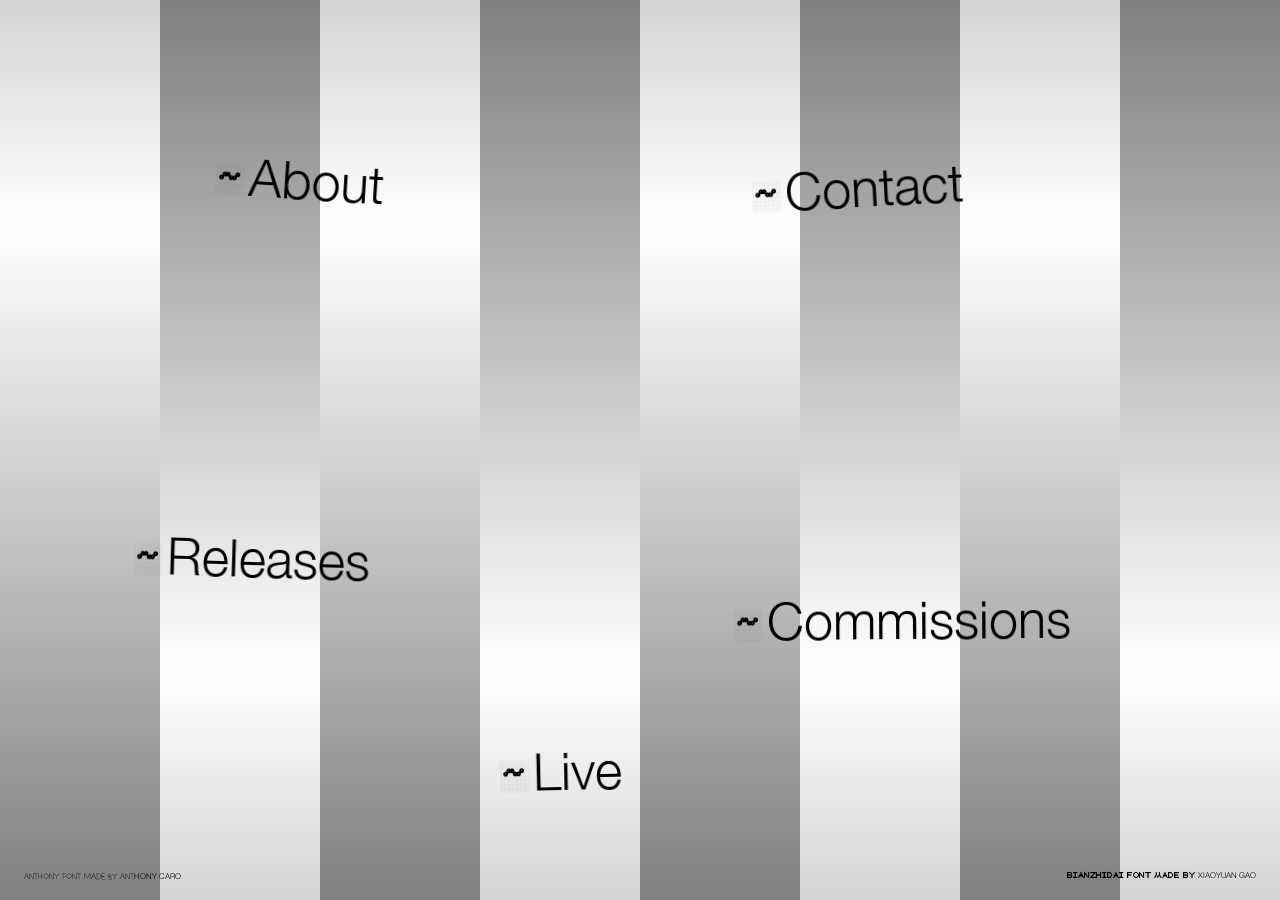
==== index.html @ 08ad9e6f "Remove 'Sound Artist' from meta tags and title" ====
<!DOCTYPE html>

<html lang="en">
<head>

<link rel="canonical" href="https://erikmettavainio.info">

<meta property="og:type" content="website">
<meta property="og:title" content="Erik Mettävainio | Electro-acoustic Composer">
<meta property="og:description" content="Swedish electro-acoustic composer based in Stockholm.">
<meta property="og:url" content="https://erikmettavainio.info">
<meta property="og:image" content="https://erikmettavainio.info/preview.jpg">

<meta name="twitter:card" content="summary_large_image">
<meta name="twitter:title" content="Erik Mettävainio | Electro-acoustic Composer">
<meta name="twitter:description" content="Swedish electro-acoustic composer based in Stockholm.">
<meta name="twitter:image" content="https://erikmettavainio.info/preview.jpg">

<script type="application/ld+json">
{
  "@context": "https://schema.org",
  "@type": "Person",
  "name": "Erik Mettävainio",
  "url": "https://erikmettavainio.info",
  "jobTitle": "Electro-acoustic Composer",
  "description": "Swedish electro-acoustic composer based in Stockholm.",
  "sameAs": [
  "https://erikmettavainio.bandcamp.com",
  "https://www.instagram.com/ebmett1000000",
  "https://open.spotify.com/artist/6Z82xvXreZVAIDY9YG9X0H"
]
}
</script>

<meta charset="UTF-8">
<meta name="viewport" content="width=device-width, initial-scale=1.0">

<link rel="icon" type="image/png" href="favicon.png">

<title>Erik Mettävainio - Electro-acoustic composer</title>
  <meta name="description"
content="Erik Mettävainio is a Swedish electro-acoustic composer based in Stockholm.">

<style>
@font-face {
  font-family: "Bianzhidai";
  src: url("assets/fonts/bianzhidai.otf") format("opentype");
}

@font-face {
  font-family: "Anthony";
  src: url("assets/fonts/Anthony.otf") format("opentype");
}

@font-face {
  font-family: "HelveticaCustom";
  src: url("assets/fonts/helveticaneue-light.woff2") format("woff2");
}

* {
  margin: 0;
  padding: 0;
  box-sizing: border-box;
}

html {
  background: white;
  transition: filter 0.15s ease;
}

html.invert-click {
  filter: invert(1);
}

body {
  background: white;
  color: black;
  font-family: "HelveticaCustom", Helvetica, Arial, sans-serif;
  font-weight: 300;
  overflow: hidden;
}

.home-page {
  width: 100vw;
  height: 100vh;
  position: relative;
}

/* BACKGROUND */

.gradient-background {
  position: fixed;
  inset: 0;
  display: flex;
  overflow: hidden;
  z-index: 0;
  pointer-events: none;
}

.gradient-band {
  flex: 1;
  height: 100%;
  overflow: hidden;
  position: relative;
}

.gradient-band::before {
  content: "";
  position: absolute;
  left: 0;
  top: -100%;
  width: 100%;
  height: 300%;
  background: linear-gradient(
    to bottom,
    #000 0%,
    #fff 50%,
    #000 100%
  );
  transform: translateY(var(--shift));
  will-change: transform;
}

/* NAVIGATION */

.nav-link {
  position: absolute;
  z-index: 2;
  color: black;
  text-decoration: none;
  font-size: 52px;
  font-weight: 300;
  line-height: 1;
  transition: opacity .2s ease;
}

.nav-link:hover {
  opacity: .6;
}

.tilde {
  font-family: "Bianzhidai", monospace;
  font-size: 32px;
  margin-right: 4px;
  vertical-align: 5px;
}

.font-react-letter {
  display: inline-block;
  transition: font-family 0.08s ease;
}

.font-react-letter.touched-bianzhidai {
  font-family: "Bianzhidai", monospace;
}

.font-react-letter.touched-anthony {
  font-family: "Anthony", serif;
}

/* CREDIT */

.font-credit {
  position: fixed;
  bottom: 20px;
  font-size: 8px;
  line-height: 1;
  color: black;
  z-index: 10;
}

.font-credit-bianzhidai {
  right: 24px;
}

.font-credit-anthony {
  left: 24px;
}

.font-credit-letter,
.font-credit-letter-anthony {
  display: inline-block;
  transition: font-family 0.12s ease;
}

.font-credit-bianzhidai .font-credit-letter.active {
  font-family: "Bianzhidai", monospace;
}

.font-credit-anthony .font-credit-letter.active {
  font-family: "Anthony", serif;
}

.font-credit-letter.active {
  font-family: "Bianzhidai", monospace;
}

.font-credit-letter-anthony.active {
  font-family: "Anthony", serif;
}

/* MOBILE */

@media (max-width: 700px) {
  body {
    overflow: hidden;
  }

  .home-page {
    width: 100vw;
    height: 100vh;
    position: relative;
  }

  .nav-link {
    position: absolute;
    font-size: 32px;
    margin-bottom: 0;
  }

  .tilde {
    font-size: 24px;
    vertical-align: 3px;
  }

  .font-credit {
    font-size: 7px;
    bottom: 14px;
  }

  .font-credit-bianzhidai {
    right: 14px;
  }

  .font-credit-anthony {
    left: 14px;
  }
}
</style>

</head>

<body>

<main class="home-page">

  <div class="gradient-background" id="gradientBackground"></div>

<a class="nav-link" href="about.html"><span class="tilde">~</span>About</a><a class="nav-link" href="contact.html"><span class="tilde">~</span>Contact</a><a class="nav-link" href="releases.html"><span class="tilde">~</span>Releases</a><a class="nav-link" href="commissions.html"><span class="tilde">~</span>Commissions</a><a class="nav-link" href="live.html"><span class="tilde">~</span>Live</a>

  <p class="font-credit font-credit-anthony">
    ANTHONY FONT MADE BY ANTHONY CARO
  </p>

  <p class="font-credit font-credit-bianzhidai">
    BIANZHIDAI FONT MADE BY XIAOYUAN GAO
  </p>

</main>

<script>
const bandCount = 8;
const gradientBackground = document.getElementById("gradientBackground");
const gradientBands = [];

let backgroundMouseX = window.innerWidth / 2;
let backgroundMouseY = window.innerHeight / 2;

let gyroX = 0;
let gyroY = 0;
let hasGyro = false;

const hasFinePointer = window.matchMedia("(hover: hover) and (pointer: fine)").matches;

for (let i = 0; i < bandCount; i++) {
  const band = document.createElement("div");
  band.className = "gradient-band";
  gradientBackground.appendChild(band);

  gradientBands.push({
    element: band,
    currentShift: 0
  });
}

window.addEventListener("mousemove", (e) => {
  if (!hasFinePointer) return;

  backgroundMouseX = e.clientX;
  backgroundMouseY = e.clientY;
});

function enableGyro() {
  if (!window.DeviceOrientationEvent) return;

  const startGyro = () => {
    window.addEventListener("deviceorientation", (e) => {
      if (e.beta === null || e.gamma === null) return;

      hasGyro = true;

      gyroX = Math.max(-1, Math.min(1, e.gamma / 35));
      gyroY = Math.max(-1, Math.min(1, e.beta / 45));
    });
  };

  if (typeof DeviceOrientationEvent.requestPermission === "function") {
    const requestGyroPermission = async () => {
      try {
        const permission = await DeviceOrientationEvent.requestPermission();
        if (permission === "granted") startGyro();
      } catch (error) {
        console.log("Gyro permission was not granted.");
      }
    };

    document.body.addEventListener("click", requestGyroPermission, { once: true });
    document.body.addEventListener("touchstart", requestGyroPermission, { once: true });
  } else {
    startGyro();
  }
}

enableGyro();

function animateGradientBackground(time) {
  const width = window.innerWidth;
  const height = window.innerHeight;
  const bandWidth = width / bandCount;

  gradientBands.forEach((band, i) => {
    const base = i % 2 === 0 ? -height * 0.25 : height * 0.25;
    let targetShift;

    if (hasFinePointer) {
      const bandCenterX = i * bandWidth + bandWidth / 2;
      const distanceX = Math.abs(backgroundMouseX - bandCenterX);
      const influence = Math.max(0, 1 - distanceX / 280);

      const distanceY = backgroundMouseY - height / 2;
      const repel = -distanceY * influence * 1.1;

      targetShift = base + repel;
    } else {
      const wave = Math.sin(time * 0.0007 + i * 0.9) * height * 0.18;

      const gyroMove = hasGyro
        ? gyroY * height * 0.35 + gyroX * height * 0.12 * Math.sin(i * 0.9)
        : 0;

      targetShift = base + wave + gyroMove;
    }

    band.currentShift += (targetShift - band.currentShift) * 0.08;

    band.element.style.setProperty(
      "--shift",
      `${band.currentShift}px`
    );
  });

  requestAnimationFrame(animateGradientBackground);
}

requestAnimationFrame(animateGradientBackground);

const links = document.querySelectorAll(".nav-link");

/* Wrap visible nav text in letter spans */

links.forEach(link => {
  const textNodes = [];

  const walker = document.createTreeWalker(
    link,
    NodeFilter.SHOW_TEXT,
    null
  );

  while (walker.nextNode()) {
    textNodes.push(walker.currentNode);
  }

  textNodes.forEach(node => {
    const fragment = document.createDocumentFragment();

    [...node.textContent].forEach(char => {
      const span = document.createElement("span");
      span.textContent = char;
      span.className = "font-react-letter";
      fragment.appendChild(span);
    });

    node.replaceWith(fragment);
  });
});

/* Floating/random nav */

const desktopZones = [
  { x: 18, y: 18 },
  { x: 62, y: 18 },
  { x: 14, y: 62 },
  { x: 58, y: 66 },
  { x: 42, y: 82 }
];

const mobileZones = [
  { x: 8, y: 14 },
  { x: 52, y: 18 },
  { x: 10, y: 58 },
  { x: 48, y: 64 },
  { x: 28, y: 82 }
];

function shuffle(array) {
  return array.sort(() => Math.random() - 0.5);
}

function clamp(value, min, max) {
  return Math.max(min, Math.min(max, value));
}

const isMobile = window.innerWidth <= 700;
const activeZones = isMobile ? mobileZones : desktopZones;
const shuffledZones = shuffle([...activeZones]);

if (isMobile) {
  links.forEach((link, index) => {
    const zone = shuffledZones[index];

    const x = zone.x + (Math.random() * 8 - 4);
    const y = zone.y + (Math.random() * 6 - 3);

    link.style.left = x + "vw";
    link.style.top = y + "vh";
    link.style.transform = "none";
  });
} else {
  const movers = [];

  links.forEach((link, index) => {
    const zone = shuffledZones[index];

    const x = (zone.x + (Math.random() * 12 - 6)) / 100 * window.innerWidth;
    const y = (zone.y + (Math.random() * 10 - 5)) / 100 * window.innerHeight;

    movers.push({
      element: link,
      x,
      y,
      vx: (Math.random() - 0.5) * 0.25,
      vy: (Math.random() - 0.5) * 0.25,
      rotation: Math.random() * 8 - 4,
      vr: (Math.random() - 0.5) * 0.025
    });
  });

  function animate() {
    movers.forEach(item => {
      const rect = item.element.getBoundingClientRect();

      item.x += item.vx;
      item.y += item.vy;
      item.rotation += item.vr;

      if (item.x <= 0 || item.x + rect.width >= window.innerWidth) {
        item.vx *= -1;
      }

      if (item.y <= 0 || item.y + rect.height >= window.innerHeight) {
        item.vy *= -1;
      }

      item.x = clamp(item.x, 0, window.innerWidth - rect.width);
      item.y = clamp(item.y, 0, window.innerHeight - rect.height);

      item.element.style.left = item.x + "px";
      item.element.style.top = item.y + "px";
      item.element.style.transform = `rotate(${item.rotation}deg)`;
    });

    requestAnimationFrame(animate);
  }

  animate();
}

/* Font-react cursor effect */

const letters = document.querySelectorAll(".font-react-letter");
const radius = 70;
const reactiveFontClasses = ["touched-bianzhidai", "touched-anthony"];

document.addEventListener("mousemove", e => {
  letters.forEach(letter => {
    const rect = letter.getBoundingClientRect();

    const dx = e.clientX - (rect.left + rect.width / 2);
    const dy = e.clientY - (rect.top + rect.height / 2);
    const distance = Math.hypot(dx, dy);
    const isTouched = distance < radius;

    if (isTouched && !letter.dataset.reactiveFont) {
      const chosenClass = Math.random() < 0.5
        ? "touched-bianzhidai"
        : "touched-anthony";

      letter.dataset.reactiveFont = chosenClass;
      letter.classList.add(chosenClass);
    }

    if (!isTouched && letter.dataset.reactiveFont) {
      letter.classList.remove(letter.dataset.reactiveFont);
      delete letter.dataset.reactiveFont;
    }
  });
});

/* Click invert */

const invertTargets = document.querySelectorAll(".nav-link");

invertTargets.forEach(target => {

  target.addEventListener("mouseenter", () => {
    document.documentElement.classList.add("invert-click");
  });

  target.addEventListener("mouseleave", () => {
    document.documentElement.classList.remove("invert-click");
  });

});

/* Credit ripple */

function setupRipple(selector, activeClass) {
  const credit = document.querySelector(selector);
  if (!credit) return;

  const text = credit.textContent.trim();
  credit.innerHTML = "";

  [...text].forEach(char => {
    const span = document.createElement("span");
    span.textContent = char === " " ? "\u00A0" : char;
    span.className = activeClass;
    credit.appendChild(span);
  });

  const letters = credit.querySelectorAll(`.${activeClass}`);

  function ripple() {
    letters.forEach((letter, index) => {
      setTimeout(() => {
        letter.classList.add("active");

        setTimeout(() => {
          letter.classList.remove("active");
        }, 1550);
      }, index * 55);
    });
  }

  ripple();
  setInterval(ripple, 4000);
}

setupRipple(".font-credit-bianzhidai", "font-credit-letter");
setupRipple(".font-credit-anthony", "font-credit-letter-anthony");

</script>

</body>
</html>
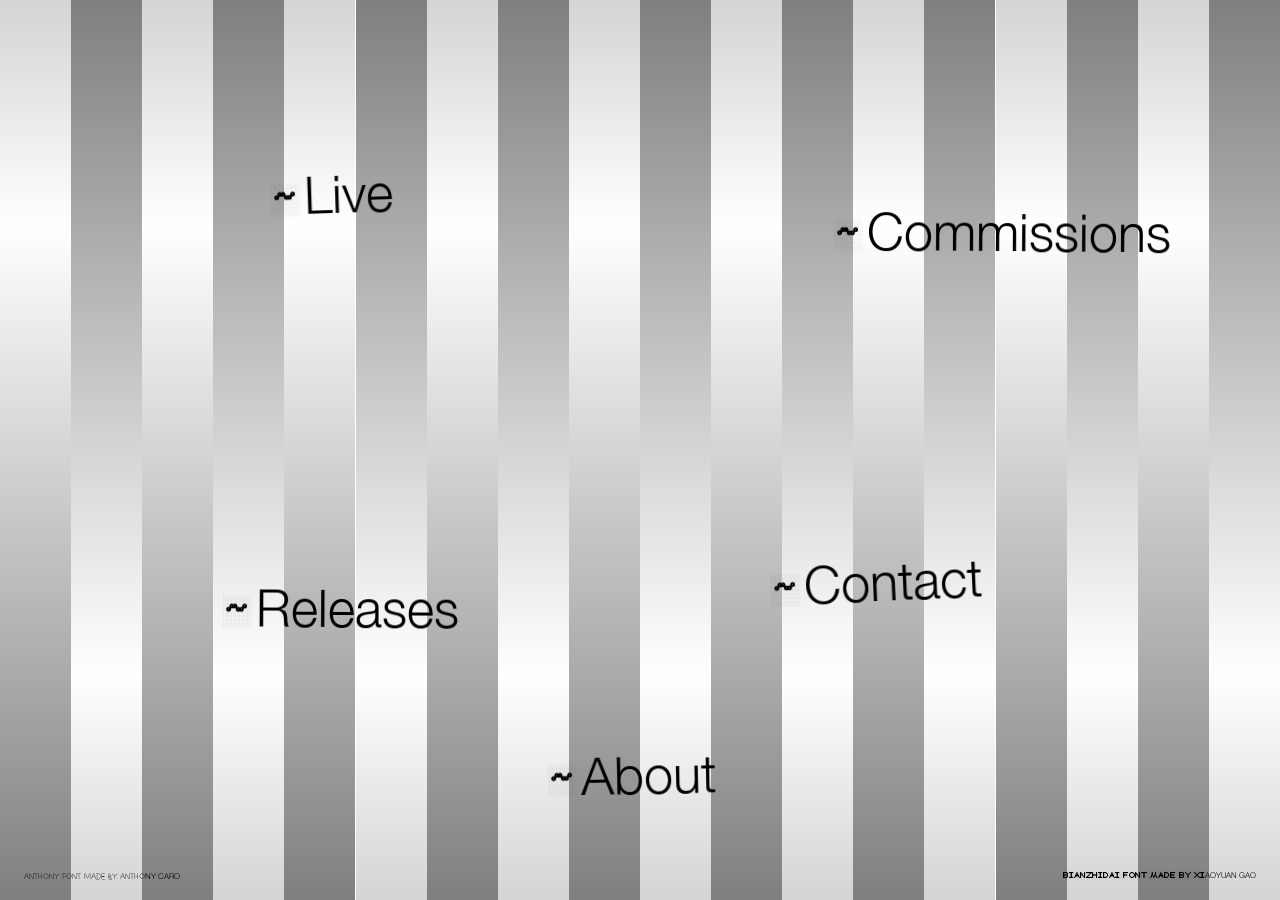
==== commit d82767cf: "Update bandCount from 8 to 18" ====
--- a/index.html
+++ b/index.html
@@ -259,7 +259,7 @@
 </main>
 
 <script>
-const bandCount = 8;
+const bandCount = 18;
 const gradientBackground = document.getElementById("gradientBackground");
 const gradientBands = [];
 
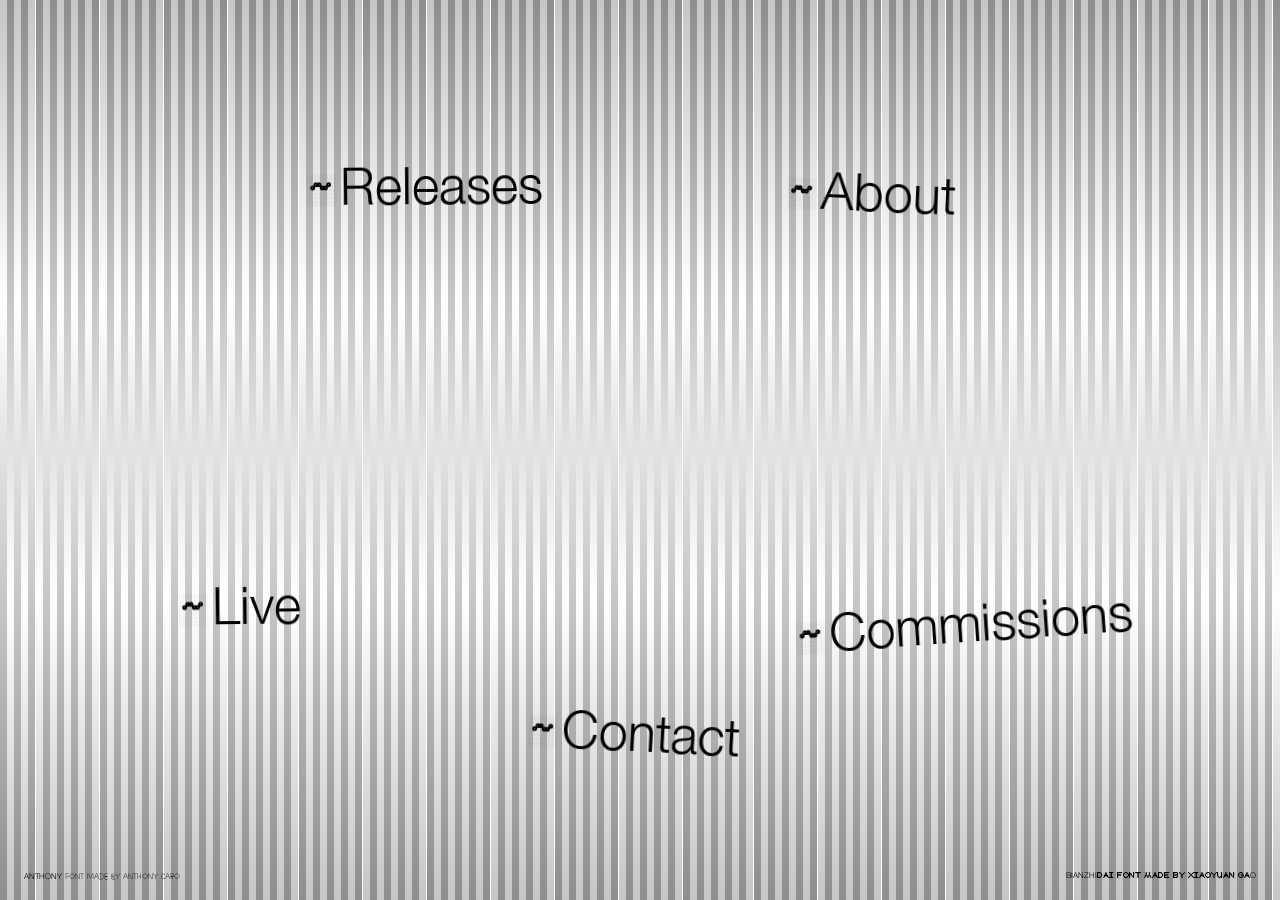
==== commit 4ba9d0aa: "Change bandCount from 18 to 180" ====
--- a/index.html
+++ b/index.html
@@ -259,7 +259,7 @@
 </main>
 
 <script>
-const bandCount = 18;
+const bandCount = 180;
 const gradientBackground = document.getElementById("gradientBackground");
 const gradientBands = [];
 
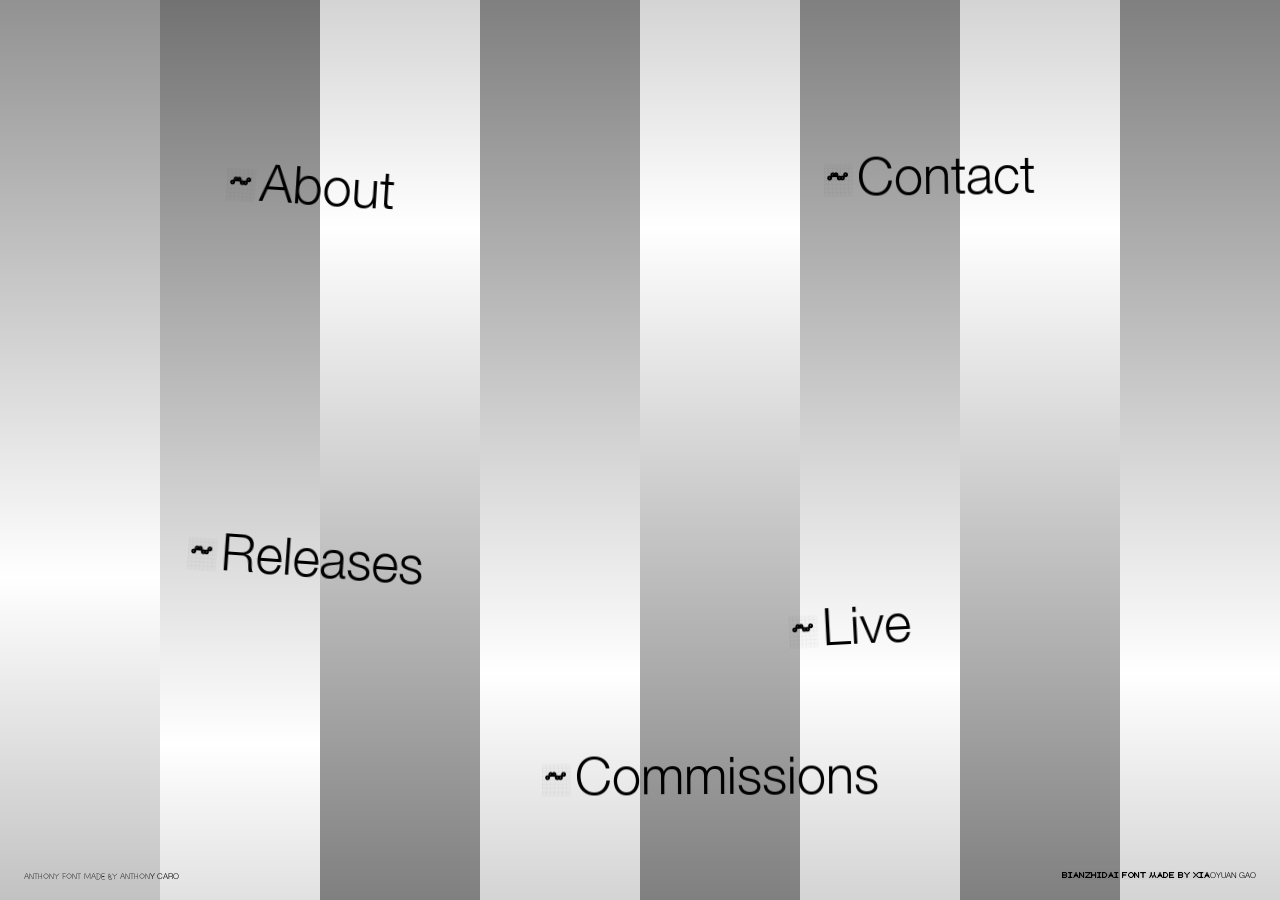
==== commit 0a05fa45: "Change bandCount from 180 to 8" ====
--- a/index.html
+++ b/index.html
@@ -259,7 +259,7 @@
 </main>
 
 <script>
-const bandCount = 180;
+const bandCount = 8;
 const gradientBackground = document.getElementById("gradientBackground");
 const gradientBands = [];
 
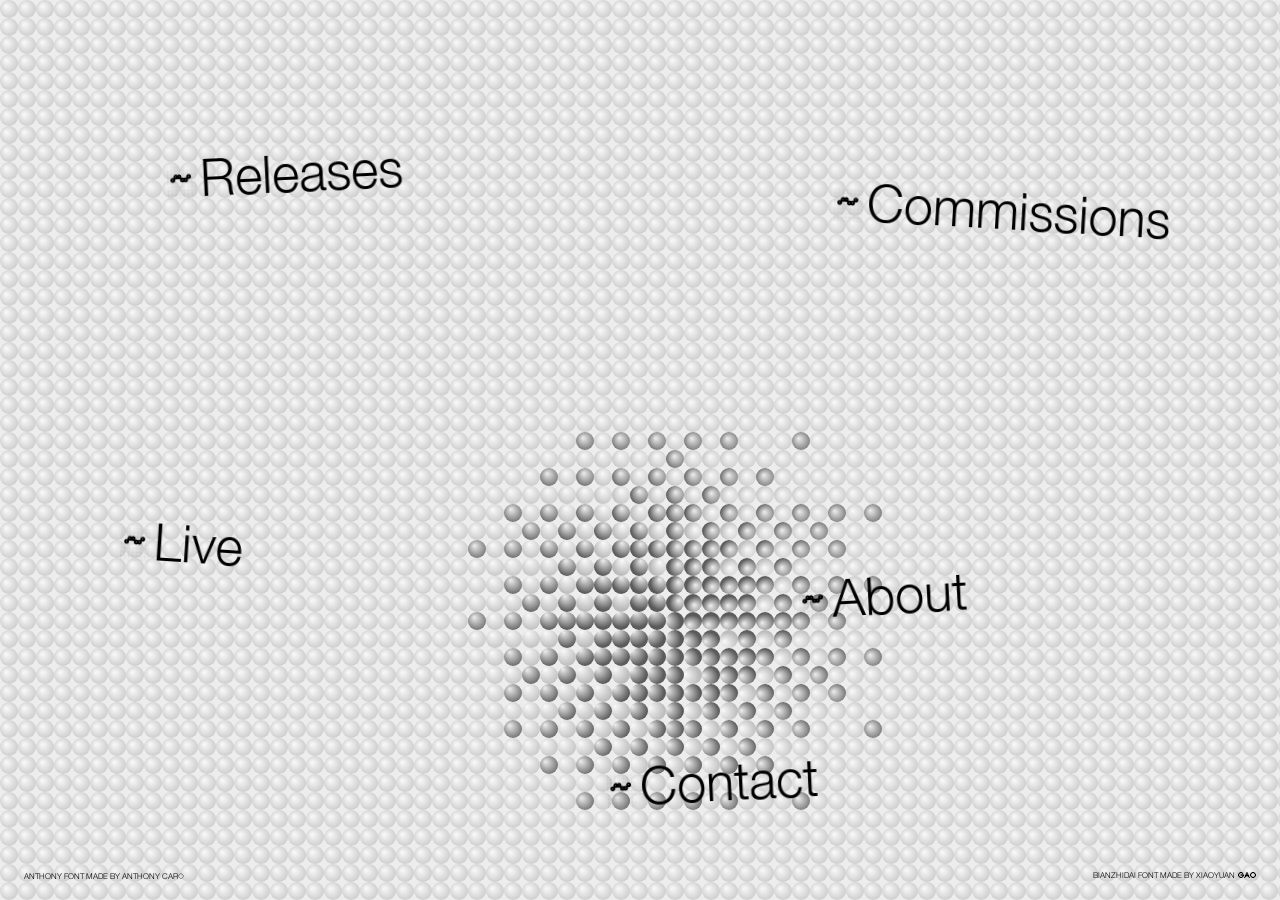
==== commit 27eb04a3: "Add files via upload" ====
--- a/index.html
+++ b/index.html
@@ -86,39 +86,16 @@
   position: relative;
 }
 
-/* BACKGROUND */
-
+/* FULL-SCREEN CIRCLE GRID */
 .gradient-background {
   position: fixed;
   inset: 0;
-  display: flex;
-  overflow: hidden;
+  width: 100%;
+  height: 100%;
+  display: block;
   z-index: 0;
   pointer-events: none;
-}
-
-.gradient-band {
-  flex: 1;
-  height: 100%;
-  overflow: hidden;
-  position: relative;
-}
-
-.gradient-band::before {
-  content: "";
-  position: absolute;
-  left: 0;
-  top: -100%;
-  width: 100%;
-  height: 300%;
-  background: linear-gradient(
-    to bottom,
-    #000 0%,
-    #fff 50%,
-    #000 100%
-  );
-  transform: translateY(var(--shift));
-  will-change: transform;
+  background: #eeeeee;
 }
 
 /* NAVIGATION */
@@ -244,7 +221,7 @@
 
 <main class="home-page">
 
-  <div class="gradient-background" id="gradientBackground"></div>
+  <canvas class="gradient-background" id="gradientBackground" aria-hidden="true"></canvas>
 
 <a class="nav-link" href="about.html"><span class="tilde">~</span>About</a><a class="nav-link" href="contact.html"><span class="tilde">~</span>Contact</a><a class="nav-link" href="releases.html"><span class="tilde">~</span>Releases</a><a class="nav-link" href="commissions.html"><span class="tilde">~</span>Commissions</a><a class="nav-link" href="live.html"><span class="tilde">~</span>Live</a>
 
@@ -259,110 +236,100 @@
 </main>
 
 <script>
-const bandCount = 8;
-const gradientBackground = document.getElementById("gradientBackground");
-const gradientBands = [];
-
-let backgroundMouseX = window.innerWidth / 2;
-let backgroundMouseY = window.innerHeight / 2;
-
-let gyroX = 0;
-let gyroY = 0;
-let hasGyro = false;
-
-const hasFinePointer = window.matchMedia("(hover: hover) and (pointer: fine)").matches;
-
-for (let i = 0; i < bandCount; i++) {
-  const band = document.createElement("div");
-  band.className = "gradient-band";
-  gradientBackground.appendChild(band);
-
-  gradientBands.push({
-    element: band,
-    currentShift: 0
-  });
-}
-
-window.addEventListener("mousemove", (e) => {
-  if (!hasFinePointer) return;
-
-  backgroundMouseX = e.clientX;
-  backgroundMouseY = e.clientY;
+/* Touching circles with a cursor-driven ordered-dither field. */
+const canvas = document.getElementById("gradientBackground");
+const ctx = canvas.getContext("2d", { alpha: false });
+const DIAMETER = 18; // Change this to 12 for finer dots, 24 for larger dots.
+const RADIUS = DIAMETER / 2;
+const BAYER = [
+  [0, 8, 2, 10],
+  [12, 4, 14, 6],
+  [3, 11, 1, 9],
+  [15, 7, 13, 5]
+];
+let gridWidth = 0;
+let gridHeight = 0;
+let columns = 0;
+let rows = 0;
+let mouseX = 0;
+let mouseY = 0;
+let targetX = 0;
+let targetY = 0;
+let pointerActive = false;
+let frame = 0;
+
+function resizeCircles() {
+  const dpr = Math.min(window.devicePixelRatio || 1, 2);
+  gridWidth = window.innerWidth;
+  gridHeight = window.innerHeight;
+  canvas.width = Math.round(gridWidth * dpr);
+  canvas.height = Math.round(gridHeight * dpr);
+  canvas.style.width = gridWidth + "px";
+  canvas.style.height = gridHeight + "px";
+  ctx.setTransform(dpr, 0, 0, dpr, 0, 0);
+  columns = Math.ceil(gridWidth / DIAMETER) + 1;
+  rows = Math.ceil(gridHeight / DIAMETER) + 1;
+  if (!pointerActive) {
+    mouseX = targetX = gridWidth / 2;
+    mouseY = targetY = gridHeight / 2;
+  }
+}
+
+window.addEventListener("resize", resizeCircles);
+window.addEventListener("pointermove", event => {
+  targetX = event.clientX;
+  targetY = event.clientY;
+  pointerActive = true;
 });
-
-function enableGyro() {
-  if (!window.DeviceOrientationEvent) return;
-
-  const startGyro = () => {
-    window.addEventListener("deviceorientation", (e) => {
-      if (e.beta === null || e.gamma === null) return;
-
-      hasGyro = true;
-
-      gyroX = Math.max(-1, Math.min(1, e.gamma / 35));
-      gyroY = Math.max(-1, Math.min(1, e.beta / 45));
-    });
-  };
-
-  if (typeof DeviceOrientationEvent.requestPermission === "function") {
-    const requestGyroPermission = async () => {
-      try {
-        const permission = await DeviceOrientationEvent.requestPermission();
-        if (permission === "granted") startGyro();
-      } catch (error) {
-        console.log("Gyro permission was not granted.");
-      }
-    };
-
-    document.body.addEventListener("click", requestGyroPermission, { once: true });
-    document.body.addEventListener("touchstart", requestGyroPermission, { once: true });
-  } else {
-    startGyro();
-  }
-}
-
-enableGyro();
-
-function animateGradientBackground(time) {
-  const width = window.innerWidth;
-  const height = window.innerHeight;
-  const bandWidth = width / bandCount;
-
-  gradientBands.forEach((band, i) => {
-    const base = i % 2 === 0 ? -height * 0.25 : height * 0.25;
-    let targetShift;
-
-    if (hasFinePointer) {
-      const bandCenterX = i * bandWidth + bandWidth / 2;
-      const distanceX = Math.abs(backgroundMouseX - bandCenterX);
-      const influence = Math.max(0, 1 - distanceX / 280);
-
-      const distanceY = backgroundMouseY - height / 2;
-      const repel = -distanceY * influence * 1.1;
-
-      targetShift = base + repel;
-    } else {
-      const wave = Math.sin(time * 0.0007 + i * 0.9) * height * 0.18;
-
-      const gyroMove = hasGyro
-        ? gyroY * height * 0.35 + gyroX * height * 0.12 * Math.sin(i * 0.9)
-        : 0;
-
-      targetShift = base + wave + gyroMove;
+window.addEventListener("pointerleave", () => { pointerActive = false; });
+resizeCircles();
+
+function drawCircles() {
+  frame++;
+  if (!pointerActive) {
+    targetX = gridWidth / 2 + Math.sin(frame * 0.006) * gridWidth * 0.22;
+    targetY = gridHeight / 2 + Math.cos(frame * 0.004) * gridHeight * 0.20;
+  }
+  mouseX += (targetX - mouseX) * 0.09;
+  mouseY += (targetY - mouseY) * 0.09;
+  ctx.fillStyle = "#ededed";
+  ctx.fillRect(0, 0, gridWidth, gridHeight);
+
+  for (let row = 0; row < rows; row++) {
+    const cy = RADIUS + row * DIAMETER;
+    for (let col = 0; col < columns; col++) {
+      const cx = RADIUS + col * DIAMETER;
+      const dx = cx - mouseX;
+      const dy = cy - mouseY;
+      const distance = Math.hypot(dx, dy);
+      const influence = Math.max(0, 1 - distance / 260);
+      const smooth = influence * influence * (3 - 2 * influence);
+
+      // A 4x4 Bayer threshold makes the mouse field break into ordered dots.
+      const threshold = (BAYER[row % 4][col % 4] + 0.5) / 16;
+      const dither = smooth > threshold ? 1 : 0;
+      const shade = Math.round(196 - dither * 94 - smooth * 12);
+      const white = Math.round(250 - dither * 12);
+      const direction = Math.atan2(dy, dx) + Math.PI / 2;
+      const shift = smooth * RADIUS * 0.7;
+      const gx = cx + Math.cos(direction) * shift;
+      const gy = cy + Math.sin(direction) * shift;
+
+      const gradient = ctx.createRadialGradient(
+        gx - RADIUS * 0.32, gy - RADIUS * 0.32, 0,
+        gx, gy, RADIUS * 1.32
+      );
+      gradient.addColorStop(0, `rgb(${white},${white},${white})`);
+      gradient.addColorStop(1, `rgb(${shade},${shade},${shade})`);
+      ctx.beginPath();
+      ctx.arc(cx, cy, RADIUS, 0, Math.PI * 2);
+      ctx.fillStyle = gradient;
+      ctx.fill();
     }
-
-    band.currentShift += (targetShift - band.currentShift) * 0.08;
-
-    band.element.style.setProperty(
-      "--shift",
-      `${band.currentShift}px`
-    );
-  });
-
-  requestAnimationFrame(animateGradientBackground);
-}
-
-requestAnimationFrame(animateGradientBackground);
+  }
+  requestAnimationFrame(drawCircles);
+}
+requestAnimationFrame(drawCircles);
 
 const links = document.querySelectorAll(".nav-link");
 
@@ -573,4 +540,4 @@
 </script>
 
 </body>
-</html>
+</html>
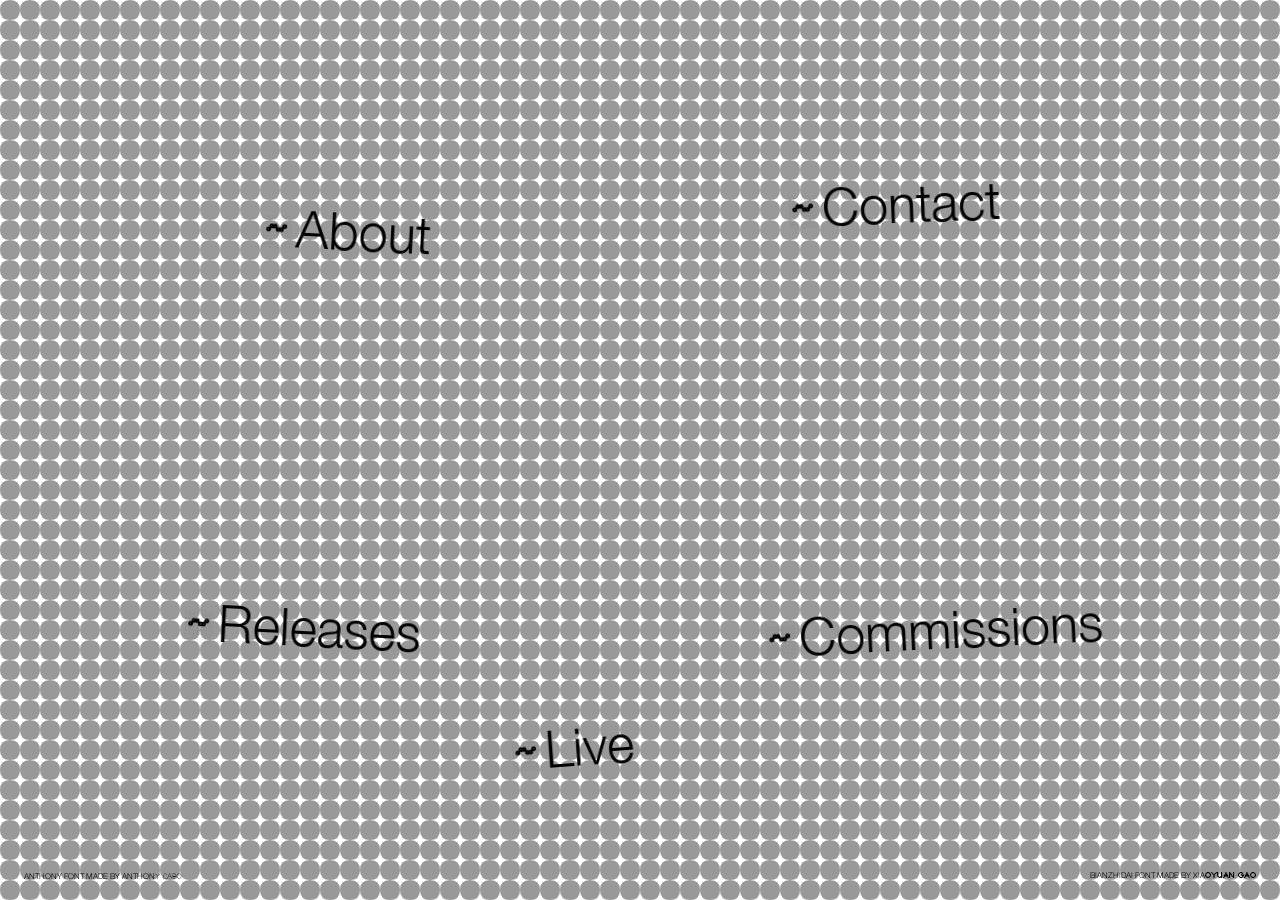
==== commit ec8962c7: "Add files via upload" ====
--- a/index.html
+++ b/index.html
@@ -86,16 +86,18 @@
   position: relative;
 }
 
-/* FULL-SCREEN CIRCLE GRID */
+/* BACKGROUND */
 .gradient-background {
   position: fixed;
   inset: 0;
+  z-index: 0;
+  pointer-events: none;
+  overflow: hidden;
+}
+.gradient-background canvas {
+  display: block;
   width: 100%;
   height: 100%;
-  display: block;
-  z-index: 0;
-  pointer-events: none;
-  background: #eeeeee;
 }
 
 /* NAVIGATION */
@@ -221,7 +223,7 @@
 
 <main class="home-page">
 
-  <canvas class="gradient-background" id="gradientBackground" aria-hidden="true"></canvas>
+  <div class="gradient-background" id="gradientBackground"><canvas id="shapeCanvas" aria-hidden="true"></canvas></div>
 
 <a class="nav-link" href="about.html"><span class="tilde">~</span>About</a><a class="nav-link" href="contact.html"><span class="tilde">~</span>Contact</a><a class="nav-link" href="releases.html"><span class="tilde">~</span>Releases</a><a class="nav-link" href="commissions.html"><span class="tilde">~</span>Commissions</a><a class="nav-link" href="live.html"><span class="tilde">~</span>Live</a>
 
@@ -236,100 +238,80 @@
 </main>
 
 <script>
-/* Touching circles with a cursor-driven ordered-dither field. */
-const canvas = document.getElementById("gradientBackground");
+/* Circle-to-square background. Adjust CELL and INFLUENCE_RADIUS to taste. */
+const canvas = document.getElementById("shapeCanvas");
 const ctx = canvas.getContext("2d", { alpha: false });
-const DIAMETER = 18; // Change this to 12 for finer dots, 24 for larger dots.
-const RADIUS = DIAMETER / 2;
-const BAYER = [
-  [0, 8, 2, 10],
-  [12, 4, 14, 6],
-  [3, 11, 1, 9],
-  [15, 7, 13, 5]
-];
-let gridWidth = 0;
-let gridHeight = 0;
-let columns = 0;
-let rows = 0;
-let mouseX = 0;
-let mouseY = 0;
-let targetX = 0;
-let targetY = 0;
-let pointerActive = false;
-let frame = 0;
-
-function resizeCircles() {
+const CELL = 20;
+const INFLUENCE_RADIUS = 190;
+const SHAPE_COLOR = "#999999";
+const BACKGROUND_COLOR = "#ffffff";
+const pointer = { x: -10000, y: -10000, active: false };
+let width = 0, height = 0, columns = 0, rows = 0;
+let morph = [];
+
+function resizeGrid() {
+  width = window.innerWidth;
+  height = window.innerHeight;
   const dpr = Math.min(window.devicePixelRatio || 1, 2);
-  gridWidth = window.innerWidth;
-  gridHeight = window.innerHeight;
-  canvas.width = Math.round(gridWidth * dpr);
-  canvas.height = Math.round(gridHeight * dpr);
-  canvas.style.width = gridWidth + "px";
-  canvas.style.height = gridHeight + "px";
+  canvas.width = Math.round(width * dpr);
+  canvas.height = Math.round(height * dpr);
   ctx.setTransform(dpr, 0, 0, dpr, 0, 0);
-  columns = Math.ceil(gridWidth / DIAMETER) + 1;
-  rows = Math.ceil(gridHeight / DIAMETER) + 1;
-  if (!pointerActive) {
-    mouseX = targetX = gridWidth / 2;
-    mouseY = targetY = gridHeight / 2;
-  }
-}
-
-window.addEventListener("resize", resizeCircles);
-window.addEventListener("pointermove", event => {
-  targetX = event.clientX;
-  targetY = event.clientY;
-  pointerActive = true;
-});
-window.addEventListener("pointerleave", () => { pointerActive = false; });
-resizeCircles();
-
-function drawCircles() {
-  frame++;
-  if (!pointerActive) {
-    targetX = gridWidth / 2 + Math.sin(frame * 0.006) * gridWidth * 0.22;
-    targetY = gridHeight / 2 + Math.cos(frame * 0.004) * gridHeight * 0.20;
-  }
-  mouseX += (targetX - mouseX) * 0.09;
-  mouseY += (targetY - mouseY) * 0.09;
-  ctx.fillStyle = "#ededed";
-  ctx.fillRect(0, 0, gridWidth, gridHeight);
+  columns = Math.ceil(width / CELL);
+  rows = Math.ceil(height / CELL);
+  morph = new Float32Array(columns * rows);
+}
+window.addEventListener("resize", resizeGrid);
+resizeGrid();
+
+window.addEventListener("pointermove", e => {
+  pointer.x = e.clientX;
+  pointer.y = e.clientY;
+  pointer.active = true;
+}, { passive: true });
+window.addEventListener("pointerleave", () => { pointer.active = false; });
+window.addEventListener("pointercancel", () => { pointer.active = false; });
+
+function roundedSquare(x, y, size, radius) {
+  const right = x + size, bottom = y + size;
+  ctx.moveTo(x + radius, y);
+  ctx.lineTo(right - radius, y);
+  ctx.quadraticCurveTo(right, y, right, y + radius);
+  ctx.lineTo(right, bottom - radius);
+  ctx.quadraticCurveTo(right, bottom, right - radius, bottom);
+  ctx.lineTo(x + radius, bottom);
+  ctx.quadraticCurveTo(x, bottom, x, bottom - radius);
+  ctx.lineTo(x, y + radius);
+  ctx.quadraticCurveTo(x, y, x + radius, y);
+  ctx.closePath();
+}
+
+function animateShapeGrid() {
+  ctx.fillStyle = BACKGROUND_COLOR;
+  ctx.fillRect(0, 0, width, height);
+  ctx.fillStyle = SHAPE_COLOR;
+  ctx.beginPath();
 
   for (let row = 0; row < rows; row++) {
-    const cy = RADIUS + row * DIAMETER;
     for (let col = 0; col < columns; col++) {
-      const cx = RADIUS + col * DIAMETER;
-      const dx = cx - mouseX;
-      const dy = cy - mouseY;
+      const x = col * CELL, y = row * CELL;
+      const dx = x + CELL / 2 - pointer.x;
+      const dy = y + CELL / 2 - pointer.y;
       const distance = Math.hypot(dx, dy);
-      const influence = Math.max(0, 1 - distance / 260);
-      const smooth = influence * influence * (3 - 2 * influence);
-
-      // A 4x4 Bayer threshold makes the mouse field break into ordered dots.
-      const threshold = (BAYER[row % 4][col % 4] + 0.5) / 16;
-      const dither = smooth > threshold ? 1 : 0;
-      const shade = Math.round(196 - dither * 94 - smooth * 12);
-      const white = Math.round(250 - dither * 12);
-      const direction = Math.atan2(dy, dx) + Math.PI / 2;
-      const shift = smooth * RADIUS * 0.7;
-      const gx = cx + Math.cos(direction) * shift;
-      const gy = cy + Math.sin(direction) * shift;
-
-      const gradient = ctx.createRadialGradient(
-        gx - RADIUS * 0.32, gy - RADIUS * 0.32, 0,
-        gx, gy, RADIUS * 1.32
-      );
-      gradient.addColorStop(0, `rgb(${white},${white},${white})`);
-      gradient.addColorStop(1, `rgb(${shade},${shade},${shade})`);
-      ctx.beginPath();
-      ctx.arc(cx, cy, RADIUS, 0, Math.PI * 2);
-      ctx.fillStyle = gradient;
-      ctx.fill();
+      const proximity = pointer.active
+        ? Math.max(0, Math.min(1, (INFLUENCE_RADIUS - distance) / INFLUENCE_RADIUS))
+        : 0;
+      // Smooth falloff, with fully square cells immediately around the cursor.
+      const target = proximity * proximity * (3 - 2 * proximity);
+      const index = row * columns + col;
+      morph[index] += (target - morph[index]) * 0.16;
+      const radius = (CELL / 2) * (1 - morph[index]);
+      roundedSquare(x, y, CELL, radius);
     }
   }
-  requestAnimationFrame(drawCircles);
-}
-requestAnimationFrame(drawCircles);
+  ctx.fill();
+  requestAnimationFrame(animateShapeGrid);
+}
+requestAnimationFrame(animateShapeGrid);
 
 const links = document.querySelectorAll(".nav-link");
 
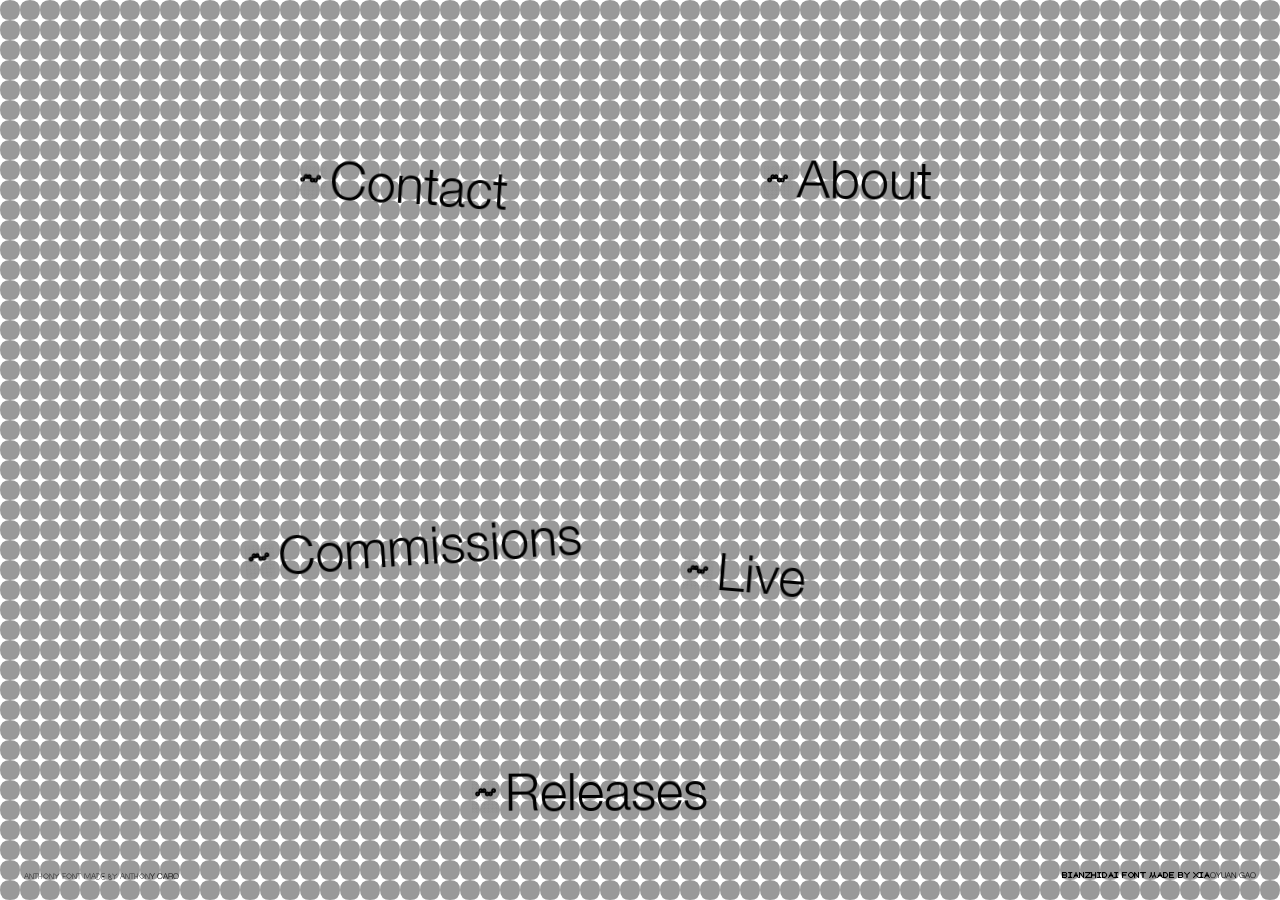
==== commit d553f901: "Add files via upload" ====
--- a/index.html
+++ b/index.html
@@ -238,7 +238,7 @@
 </main>
 
 <script>
-/* Circle-to-square background. Adjust CELL and INFLUENCE_RADIUS to taste. */
+/* Optimized circle-to-square background: static grid + small dirty region. */
 const canvas = document.getElementById("shapeCanvas");
 const ctx = canvas.getContext("2d", { alpha: false });
 const CELL = 20;
@@ -246,72 +246,132 @@
 const SHAPE_COLOR = "#999999";
 const BACKGROUND_COLOR = "#ffffff";
 const pointer = { x: -10000, y: -10000, active: false };
-let width = 0, height = 0, columns = 0, rows = 0;
-let morph = [];
+const staticCanvas = document.createElement("canvas");
+const staticCtx = staticCanvas.getContext("2d", { alpha: false });
+let width, height, columns, rows, dpr, morph, dirty = null, framePending = false;
+
+function drawShape(context, x, y, radius) {
+  const r = radius, right = x + CELL, bottom = y + CELL;
+  context.moveTo(x + r, y);
+  context.lineTo(right - r, y);
+  context.quadraticCurveTo(right, y, right, y + r);
+  context.lineTo(right, bottom - r);
+  context.quadraticCurveTo(right, bottom, right - r, bottom);
+  context.lineTo(x + r, bottom);
+  context.quadraticCurveTo(x, bottom, x, bottom - r);
+  context.lineTo(x, y + r);
+  context.quadraticCurveTo(x, y, x + r, y);
+  context.closePath();
+}
 
 function resizeGrid() {
   width = window.innerWidth;
   height = window.innerHeight;
-  const dpr = Math.min(window.devicePixelRatio || 1, 2);
-  canvas.width = Math.round(width * dpr);
-  canvas.height = Math.round(height * dpr);
+  // One canvas pixel per CSS pixel keeps the background light on high-DPI screens.
+  dpr = 1;
+  canvas.width = staticCanvas.width = Math.ceil(width * dpr);
+  canvas.height = staticCanvas.height = Math.ceil(height * dpr);
   ctx.setTransform(dpr, 0, 0, dpr, 0, 0);
+  staticCtx.setTransform(dpr, 0, 0, dpr, 0, 0);
   columns = Math.ceil(width / CELL);
   rows = Math.ceil(height / CELL);
   morph = new Float32Array(columns * rows);
-}
+  staticCtx.fillStyle = BACKGROUND_COLOR;
+  staticCtx.fillRect(0, 0, width, height);
+  staticCtx.fillStyle = SHAPE_COLOR;
+  staticCtx.beginPath();
+  for (let row = 0; row < rows; row++) {
+    for (let col = 0; col < columns; col++) {
+      drawShape(staticCtx, col * CELL, row * CELL, CELL / 2);
+    }
+  }
+  staticCtx.fill();
+  ctx.drawImage(staticCanvas, 0, 0);
+  dirty = null;
+  requestDraw();
+}
+
+function pointerRegion() {
+  if (!pointer.active) return null;
+  return {
+    left: Math.max(0, Math.floor((pointer.x - INFLUENCE_RADIUS) / CELL)),
+    top: Math.max(0, Math.floor((pointer.y - INFLUENCE_RADIUS) / CELL)),
+    right: Math.min(columns - 1, Math.floor((pointer.x + INFLUENCE_RADIUS) / CELL)),
+    bottom: Math.min(rows - 1, Math.floor((pointer.y + INFLUENCE_RADIUS) / CELL))
+  };
+}
+
+function requestDraw() {
+  if (!framePending) {
+    framePending = true;
+    requestAnimationFrame(drawGrid);
+  }
+}
+
+function drawGrid() {
+  framePending = false;
+  const region = pointerRegion();
+  if (!region && !dirty) return;
+  // Redraw only the previous and current cursor areas, not the entire screen.
+  const area = dirty && region ? {
+    left: Math.min(dirty.left, region.left),
+    top: Math.min(dirty.top, region.top),
+    right: Math.max(dirty.right, region.right),
+    bottom: Math.max(dirty.bottom, region.bottom)
+  } : (dirty || region);
+  const x = area.left * CELL, y = area.top * CELL;
+  const w = Math.min(width - x, (area.right - area.left + 1) * CELL);
+  const h = Math.min(height - y, (area.bottom - area.top + 1) * CELL);
+  ctx.drawImage(staticCanvas, x, y, w, h, x, y, w, h);
+  ctx.fillStyle = SHAPE_COLOR;
+  ctx.beginPath();
+  let stillMoving = false;
+  let nextDirty = null;
+  for (let row = area.top; row <= area.bottom; row++) {
+    for (let col = area.left; col <= area.right; col++) {
+      const index = row * columns + col;
+      let target = 0;
+      if (region && col >= region.left && col <= region.right && row >= region.top && row <= region.bottom) {
+        const dx = (col + 0.5) * CELL - pointer.x;
+        const dy = (row + 0.5) * CELL - pointer.y;
+        const proximity = Math.max(0, 1 - Math.sqrt(dx * dx + dy * dy) / INFLUENCE_RADIUS);
+        target = proximity * proximity * (3 - 2 * proximity);
+      }
+      let value = morph[index];
+      if (Math.abs(target - value) > 0.004) {
+        value += (target - value) * 0.24;
+        stillMoving = true;
+      } else {
+        value = target;
+      }
+      morph[index] = value;
+      if (value > 0.001) {
+        drawShape(ctx, col * CELL, row * CELL, CELL * 0.5 * (1 - value));
+        if (!nextDirty) nextDirty = { left: col, right: col, top: row, bottom: row };
+        else {
+          nextDirty.left = Math.min(nextDirty.left, col);
+          nextDirty.right = Math.max(nextDirty.right, col);
+          nextDirty.top = Math.min(nextDirty.top, row);
+          nextDirty.bottom = Math.max(nextDirty.bottom, row);
+        }
+      }
+    }
+  }
+  ctx.fill();
+  dirty = nextDirty;
+  if (stillMoving) requestDraw();
+}
+
 window.addEventListener("resize", resizeGrid);
-resizeGrid();
-
 window.addEventListener("pointermove", e => {
   pointer.x = e.clientX;
   pointer.y = e.clientY;
   pointer.active = true;
+  requestDraw();
 }, { passive: true });
-window.addEventListener("pointerleave", () => { pointer.active = false; });
-window.addEventListener("pointercancel", () => { pointer.active = false; });
-
-function roundedSquare(x, y, size, radius) {
-  const right = x + size, bottom = y + size;
-  ctx.moveTo(x + radius, y);
-  ctx.lineTo(right - radius, y);
-  ctx.quadraticCurveTo(right, y, right, y + radius);
-  ctx.lineTo(right, bottom - radius);
-  ctx.quadraticCurveTo(right, bottom, right - radius, bottom);
-  ctx.lineTo(x + radius, bottom);
-  ctx.quadraticCurveTo(x, bottom, x, bottom - radius);
-  ctx.lineTo(x, y + radius);
-  ctx.quadraticCurveTo(x, y, x + radius, y);
-  ctx.closePath();
-}
-
-function animateShapeGrid() {
-  ctx.fillStyle = BACKGROUND_COLOR;
-  ctx.fillRect(0, 0, width, height);
-  ctx.fillStyle = SHAPE_COLOR;
-  ctx.beginPath();
-
-  for (let row = 0; row < rows; row++) {
-    for (let col = 0; col < columns; col++) {
-      const x = col * CELL, y = row * CELL;
-      const dx = x + CELL / 2 - pointer.x;
-      const dy = y + CELL / 2 - pointer.y;
-      const distance = Math.hypot(dx, dy);
-      const proximity = pointer.active
-        ? Math.max(0, Math.min(1, (INFLUENCE_RADIUS - distance) / INFLUENCE_RADIUS))
-        : 0;
-      // Smooth falloff, with fully square cells immediately around the cursor.
-      const target = proximity * proximity * (3 - 2 * proximity);
-      const index = row * columns + col;
-      morph[index] += (target - morph[index]) * 0.16;
-      const radius = (CELL / 2) * (1 - morph[index]);
-      roundedSquare(x, y, CELL, radius);
-    }
-  }
-  ctx.fill();
-  requestAnimationFrame(animateShapeGrid);
-}
-requestAnimationFrame(animateShapeGrid);
+window.addEventListener("pointerleave", () => { pointer.active = false; requestDraw(); });
+window.addEventListener("pointercancel", () => { pointer.active = false; requestDraw(); });
+resizeGrid();
 
 const links = document.querySelectorAll(".nav-link");
 
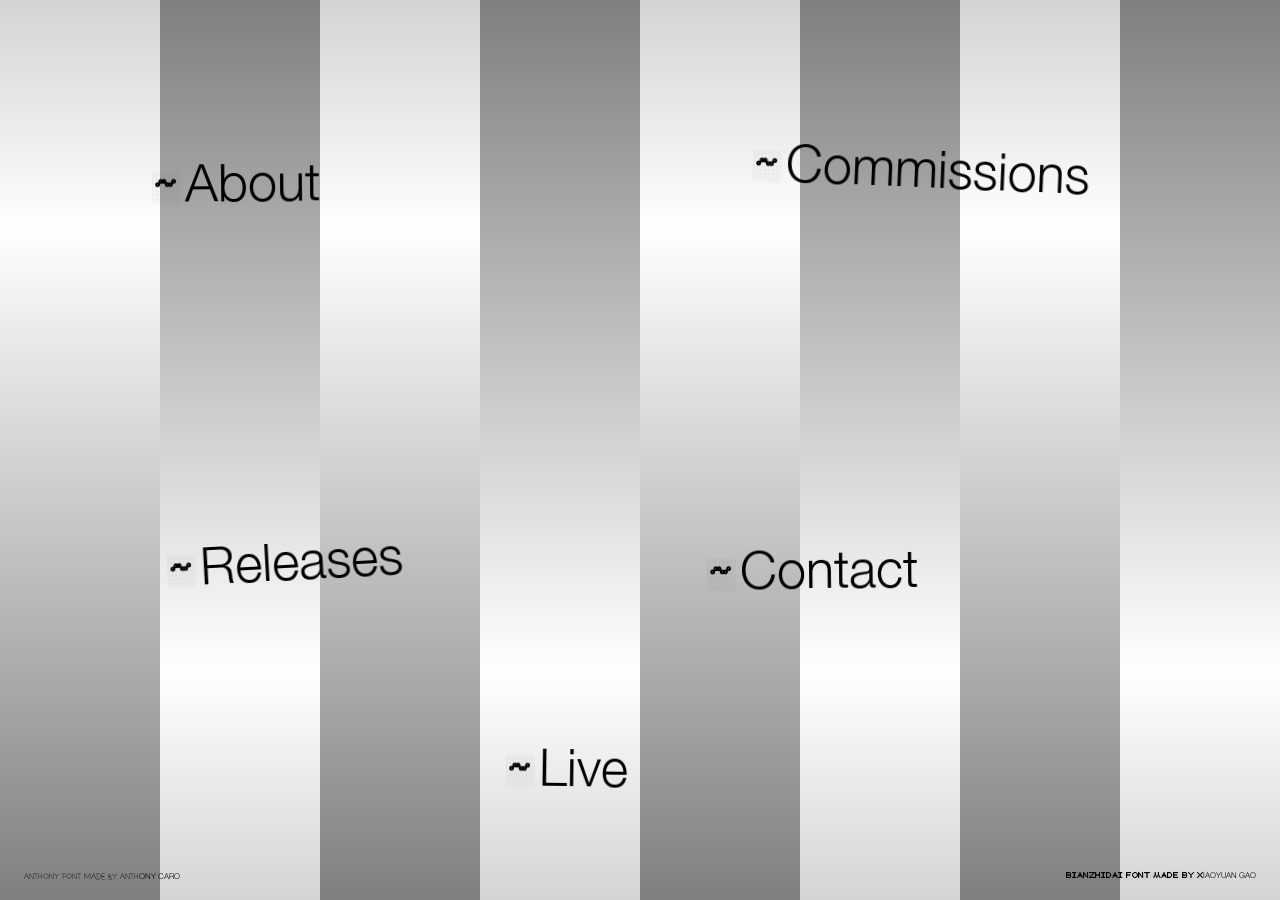
==== commit 5cedd9ce: "Rename idndex.html to index.html" ====
--- a/index.html
+++ b/index.html
@@ -87,17 +87,38 @@
 }
 
 /* BACKGROUND */
+
 .gradient-background {
   position: fixed;
   inset: 0;
+  display: flex;
+  overflow: hidden;
   z-index: 0;
   pointer-events: none;
+}
+
+.gradient-band {
+  flex: 1;
+  height: 100%;
   overflow: hidden;
-}
-.gradient-background canvas {
-  display: block;
+  position: relative;
+}
+
+.gradient-band::before {
+  content: "";
+  position: absolute;
+  left: 0;
+  top: -100%;
   width: 100%;
-  height: 100%;
+  height: 300%;
+  background: linear-gradient(
+    to bottom,
+    #000 0%,
+    #fff 50%,
+    #000 100%
+  );
+  transform: translateY(var(--shift));
+  will-change: transform;
 }
 
 /* NAVIGATION */
@@ -223,7 +244,7 @@
 
 <main class="home-page">
 
-  <div class="gradient-background" id="gradientBackground"><canvas id="shapeCanvas" aria-hidden="true"></canvas></div>
+  <div class="gradient-background" id="gradientBackground"></div>
 
 <a class="nav-link" href="about.html"><span class="tilde">~</span>About</a><a class="nav-link" href="contact.html"><span class="tilde">~</span>Contact</a><a class="nav-link" href="releases.html"><span class="tilde">~</span>Releases</a><a class="nav-link" href="commissions.html"><span class="tilde">~</span>Commissions</a><a class="nav-link" href="live.html"><span class="tilde">~</span>Live</a>
 
@@ -238,140 +259,110 @@
 </main>
 
 <script>
-/* Optimized circle-to-square background: static grid + small dirty region. */
-const canvas = document.getElementById("shapeCanvas");
-const ctx = canvas.getContext("2d", { alpha: false });
-const CELL = 20;
-const INFLUENCE_RADIUS = 190;
-const SHAPE_COLOR = "#999999";
-const BACKGROUND_COLOR = "#ffffff";
-const pointer = { x: -10000, y: -10000, active: false };
-const staticCanvas = document.createElement("canvas");
-const staticCtx = staticCanvas.getContext("2d", { alpha: false });
-let width, height, columns, rows, dpr, morph, dirty = null, framePending = false;
-
-function drawShape(context, x, y, radius) {
-  const r = radius, right = x + CELL, bottom = y + CELL;
-  context.moveTo(x + r, y);
-  context.lineTo(right - r, y);
-  context.quadraticCurveTo(right, y, right, y + r);
-  context.lineTo(right, bottom - r);
-  context.quadraticCurveTo(right, bottom, right - r, bottom);
-  context.lineTo(x + r, bottom);
-  context.quadraticCurveTo(x, bottom, x, bottom - r);
-  context.lineTo(x, y + r);
-  context.quadraticCurveTo(x, y, x + r, y);
-  context.closePath();
-}
-
-function resizeGrid() {
-  width = window.innerWidth;
-  height = window.innerHeight;
-  // One canvas pixel per CSS pixel keeps the background light on high-DPI screens.
-  dpr = 1;
-  canvas.width = staticCanvas.width = Math.ceil(width * dpr);
-  canvas.height = staticCanvas.height = Math.ceil(height * dpr);
-  ctx.setTransform(dpr, 0, 0, dpr, 0, 0);
-  staticCtx.setTransform(dpr, 0, 0, dpr, 0, 0);
-  columns = Math.ceil(width / CELL);
-  rows = Math.ceil(height / CELL);
-  morph = new Float32Array(columns * rows);
-  staticCtx.fillStyle = BACKGROUND_COLOR;
-  staticCtx.fillRect(0, 0, width, height);
-  staticCtx.fillStyle = SHAPE_COLOR;
-  staticCtx.beginPath();
-  for (let row = 0; row < rows; row++) {
-    for (let col = 0; col < columns; col++) {
-      drawShape(staticCtx, col * CELL, row * CELL, CELL / 2);
+const bandCount = 8;
+const gradientBackground = document.getElementById("gradientBackground");
+const gradientBands = [];
+
+let backgroundMouseX = window.innerWidth / 2;
+let backgroundMouseY = window.innerHeight / 2;
+
+let gyroX = 0;
+let gyroY = 0;
+let hasGyro = false;
+
+const hasFinePointer = window.matchMedia("(hover: hover) and (pointer: fine)").matches;
+
+for (let i = 0; i < bandCount; i++) {
+  const band = document.createElement("div");
+  band.className = "gradient-band";
+  gradientBackground.appendChild(band);
+
+  gradientBands.push({
+    element: band,
+    currentShift: 0
+  });
+}
+
+window.addEventListener("mousemove", (e) => {
+  if (!hasFinePointer) return;
+
+  backgroundMouseX = e.clientX;
+  backgroundMouseY = e.clientY;
+});
+
+function enableGyro() {
+  if (!window.DeviceOrientationEvent) return;
+
+  const startGyro = () => {
+    window.addEventListener("deviceorientation", (e) => {
+      if (e.beta === null || e.gamma === null) return;
+
+      hasGyro = true;
+
+      gyroX = Math.max(-1, Math.min(1, e.gamma / 35));
+      gyroY = Math.max(-1, Math.min(1, e.beta / 45));
+    });
+  };
+
+  if (typeof DeviceOrientationEvent.requestPermission === "function") {
+    const requestGyroPermission = async () => {
+      try {
+        const permission = await DeviceOrientationEvent.requestPermission();
+        if (permission === "granted") startGyro();
+      } catch (error) {
+        console.log("Gyro permission was not granted.");
+      }
+    };
+
+    document.body.addEventListener("click", requestGyroPermission, { once: true });
+    document.body.addEventListener("touchstart", requestGyroPermission, { once: true });
+  } else {
+    startGyro();
+  }
+}
+
+enableGyro();
+
+function animateGradientBackground(time) {
+  const width = window.innerWidth;
+  const height = window.innerHeight;
+  const bandWidth = width / bandCount;
+
+  gradientBands.forEach((band, i) => {
+    const base = i % 2 === 0 ? -height * 0.25 : height * 0.25;
+    let targetShift;
+
+    if (hasFinePointer) {
+      const bandCenterX = i * bandWidth + bandWidth / 2;
+      const distanceX = Math.abs(backgroundMouseX - bandCenterX);
+      const influence = Math.max(0, 1 - distanceX / 280);
+
+      const distanceY = backgroundMouseY - height / 2;
+      const repel = -distanceY * influence * 1.1;
+
+      targetShift = base + repel;
+    } else {
+      const wave = Math.sin(time * 0.0007 + i * 0.9) * height * 0.18;
+
+      const gyroMove = hasGyro
+        ? gyroY * height * 0.35 + gyroX * height * 0.12 * Math.sin(i * 0.9)
+        : 0;
+
+      targetShift = base + wave + gyroMove;
     }
-  }
-  staticCtx.fill();
-  ctx.drawImage(staticCanvas, 0, 0);
-  dirty = null;
-  requestDraw();
-}
-
-function pointerRegion() {
-  if (!pointer.active) return null;
-  return {
-    left: Math.max(0, Math.floor((pointer.x - INFLUENCE_RADIUS) / CELL)),
-    top: Math.max(0, Math.floor((pointer.y - INFLUENCE_RADIUS) / CELL)),
-    right: Math.min(columns - 1, Math.floor((pointer.x + INFLUENCE_RADIUS) / CELL)),
-    bottom: Math.min(rows - 1, Math.floor((pointer.y + INFLUENCE_RADIUS) / CELL))
-  };
-}
-
-function requestDraw() {
-  if (!framePending) {
-    framePending = true;
-    requestAnimationFrame(drawGrid);
-  }
-}
-
-function drawGrid() {
-  framePending = false;
-  const region = pointerRegion();
-  if (!region && !dirty) return;
-  // Redraw only the previous and current cursor areas, not the entire screen.
-  const area = dirty && region ? {
-    left: Math.min(dirty.left, region.left),
-    top: Math.min(dirty.top, region.top),
-    right: Math.max(dirty.right, region.right),
-    bottom: Math.max(dirty.bottom, region.bottom)
-  } : (dirty || region);
-  const x = area.left * CELL, y = area.top * CELL;
-  const w = Math.min(width - x, (area.right - area.left + 1) * CELL);
-  const h = Math.min(height - y, (area.bottom - area.top + 1) * CELL);
-  ctx.drawImage(staticCanvas, x, y, w, h, x, y, w, h);
-  ctx.fillStyle = SHAPE_COLOR;
-  ctx.beginPath();
-  let stillMoving = false;
-  let nextDirty = null;
-  for (let row = area.top; row <= area.bottom; row++) {
-    for (let col = area.left; col <= area.right; col++) {
-      const index = row * columns + col;
-      let target = 0;
-      if (region && col >= region.left && col <= region.right && row >= region.top && row <= region.bottom) {
-        const dx = (col + 0.5) * CELL - pointer.x;
-        const dy = (row + 0.5) * CELL - pointer.y;
-        const proximity = Math.max(0, 1 - Math.sqrt(dx * dx + dy * dy) / INFLUENCE_RADIUS);
-        target = proximity * proximity * (3 - 2 * proximity);
-      }
-      let value = morph[index];
-      if (Math.abs(target - value) > 0.004) {
-        value += (target - value) * 0.24;
-        stillMoving = true;
-      } else {
-        value = target;
-      }
-      morph[index] = value;
-      if (value > 0.001) {
-        drawShape(ctx, col * CELL, row * CELL, CELL * 0.5 * (1 - value));
-        if (!nextDirty) nextDirty = { left: col, right: col, top: row, bottom: row };
-        else {
-          nextDirty.left = Math.min(nextDirty.left, col);
-          nextDirty.right = Math.max(nextDirty.right, col);
-          nextDirty.top = Math.min(nextDirty.top, row);
-          nextDirty.bottom = Math.max(nextDirty.bottom, row);
-        }
-      }
-    }
-  }
-  ctx.fill();
-  dirty = nextDirty;
-  if (stillMoving) requestDraw();
-}
-
-window.addEventListener("resize", resizeGrid);
-window.addEventListener("pointermove", e => {
-  pointer.x = e.clientX;
-  pointer.y = e.clientY;
-  pointer.active = true;
-  requestDraw();
-}, { passive: true });
-window.addEventListener("pointerleave", () => { pointer.active = false; requestDraw(); });
-window.addEventListener("pointercancel", () => { pointer.active = false; requestDraw(); });
-resizeGrid();
+
+    band.currentShift += (targetShift - band.currentShift) * 0.08;
+
+    band.element.style.setProperty(
+      "--shift",
+      `${band.currentShift}px`
+    );
+  });
+
+  requestAnimationFrame(animateGradientBackground);
+}
+
+requestAnimationFrame(animateGradientBackground);
 
 const links = document.querySelectorAll(".nav-link");
 
@@ -582,4 +573,4 @@
 </script>
 
 </body>
-</html>+</html>
